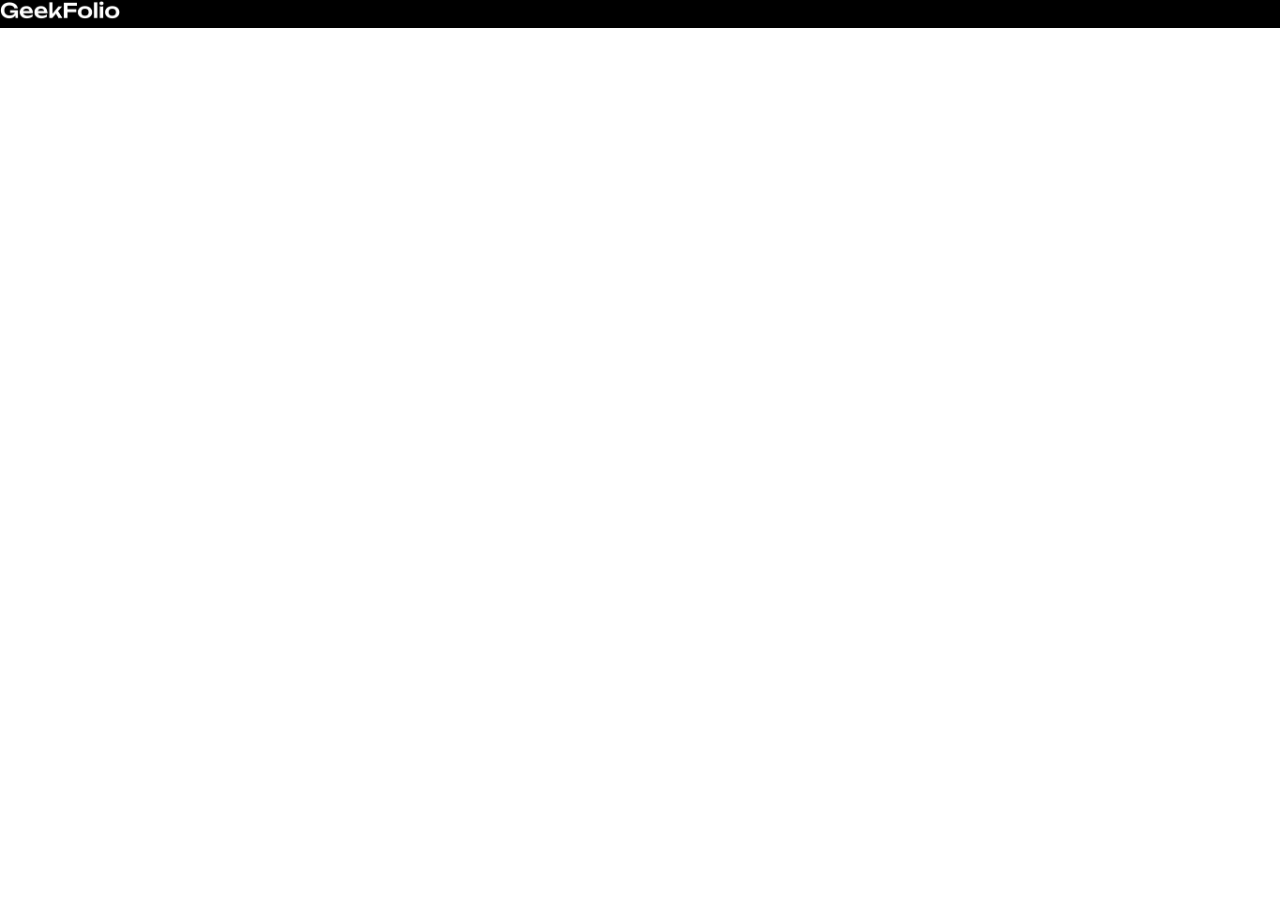
==== index.html @ cf7cf977 "added 3 files" ====
<!DOCTYPE html>
<html lang="en">
<head>
    <meta charset="UTF-8">
    <meta name="viewport" content="width=device-width, initial-scale=1.0">
    <title>Document</title>
    <link rel="stylesheet" href="style.css">
</head>
<body>
    <header>
        <nav>
            <div class="menu-container">
                <div class="logo"><img class="logo-photo" src="../logo/logo-light.png" alt=""></div>
                <div class="menus"></div>
            </div>
        </nav>
    </header>
    <main></main>
    <footer></footer>
</body>
</html>
---- style.css ----
*{
    margin: 0px;
    padding: 0px;
}
.menu-container{
    background-color: black;
}
.logo-photo{
    width: 120px;
}
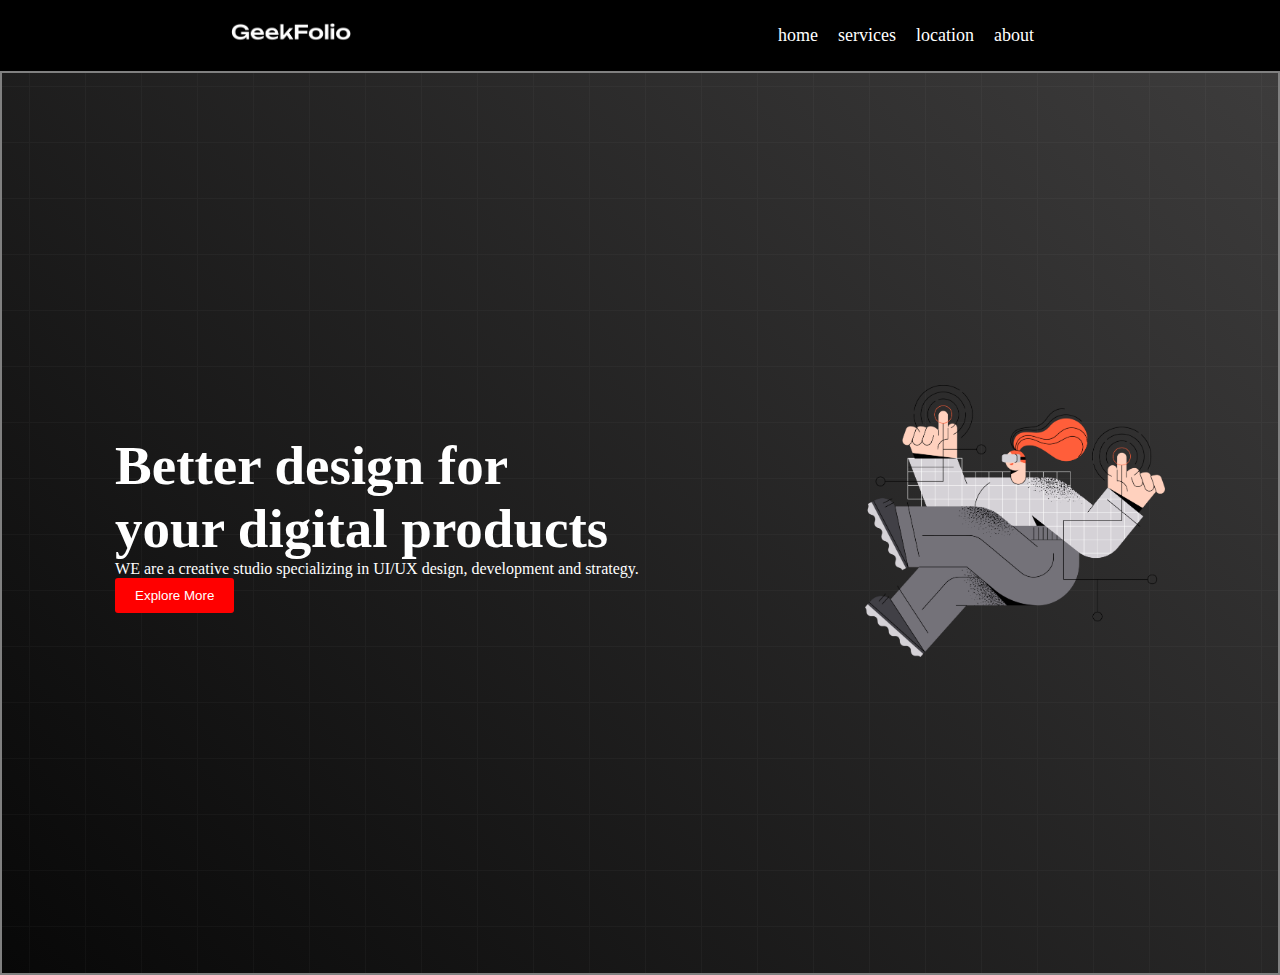
==== commit 9cf29ea0: "banner added" ====
--- a/index.html
+++ b/index.html
@@ -11,11 +11,27 @@
         <nav>
             <div class="menu-container">
                 <div class="logo"><img class="logo-photo" src="../logo/logo-light.png" alt=""></div>
-                <div class="menus"></div>
+                <div class="menus">
+                    <li class="menu">home</li>
+                    <li class="menu">services</li>
+                    <li class="menu">location</li>
+                    <li class="menu">about</li>
+                </div>
             </div>
         </nav>
     </header>
-    <main></main>
+    <main>
+        <section>
+            <div class="banner-container">
+                <div class="text">
+                    <h1 class="title">Better design for <br> your digital products</h1>
+                    <p class="description">WE are a creative studio specializing in UI/UX design, development and strategy.</p>
+                    <button class="Btn">Explore More</button>
+                </div>
+                <div class="photo"><img class="banner-size" src="../images/banner.png" alt=""></div>
+            </div>
+        </section>
+    </main>
     <footer></footer>
 </body>
 </html>--- a/style.css
+++ b/style.css
@@ -4,7 +4,55 @@
 }
 .menu-container{
     background-color: black;
+    padding: 20px;
+    color: white;
+    list-style: none;
+    display: flex;
+    align-items: center;
+    justify-content: space-around;
 }
 .logo-photo{
     width: 120px;
-}+}
+.menus{
+    display: flex;
+}
+.menu{
+    margin-right: 10px;
+    padding: 5px;
+    font-size: 18px;
+    cursor: pointer;
+}
+.menu:hover{
+    color: violet;
+}
+.banner-size{
+    width: 300px;
+}
+.banner-container{
+    display: flex;
+    justify-content: space-around;
+    height: 100vh;
+    align-items: center;
+    border: 2px solid gray;
+    color: white;
+    background-image: url("../images/background.png"), 
+    linear-gradient(45deg,rgb(8, 8, 8),#3d3c3c);
+}
+.title{
+    font-size: 55px;
+    font-weight: bold;
+}
+.discription{
+    font-size: 18px;
+    margin-top: 15px;
+    margin-bottom: 15px;
+
+}
+.Btn{
+    padding: 10px 20px;
+    background-color: red;
+    color: white;
+    border: none;
+    border-radius: 3px;
+}
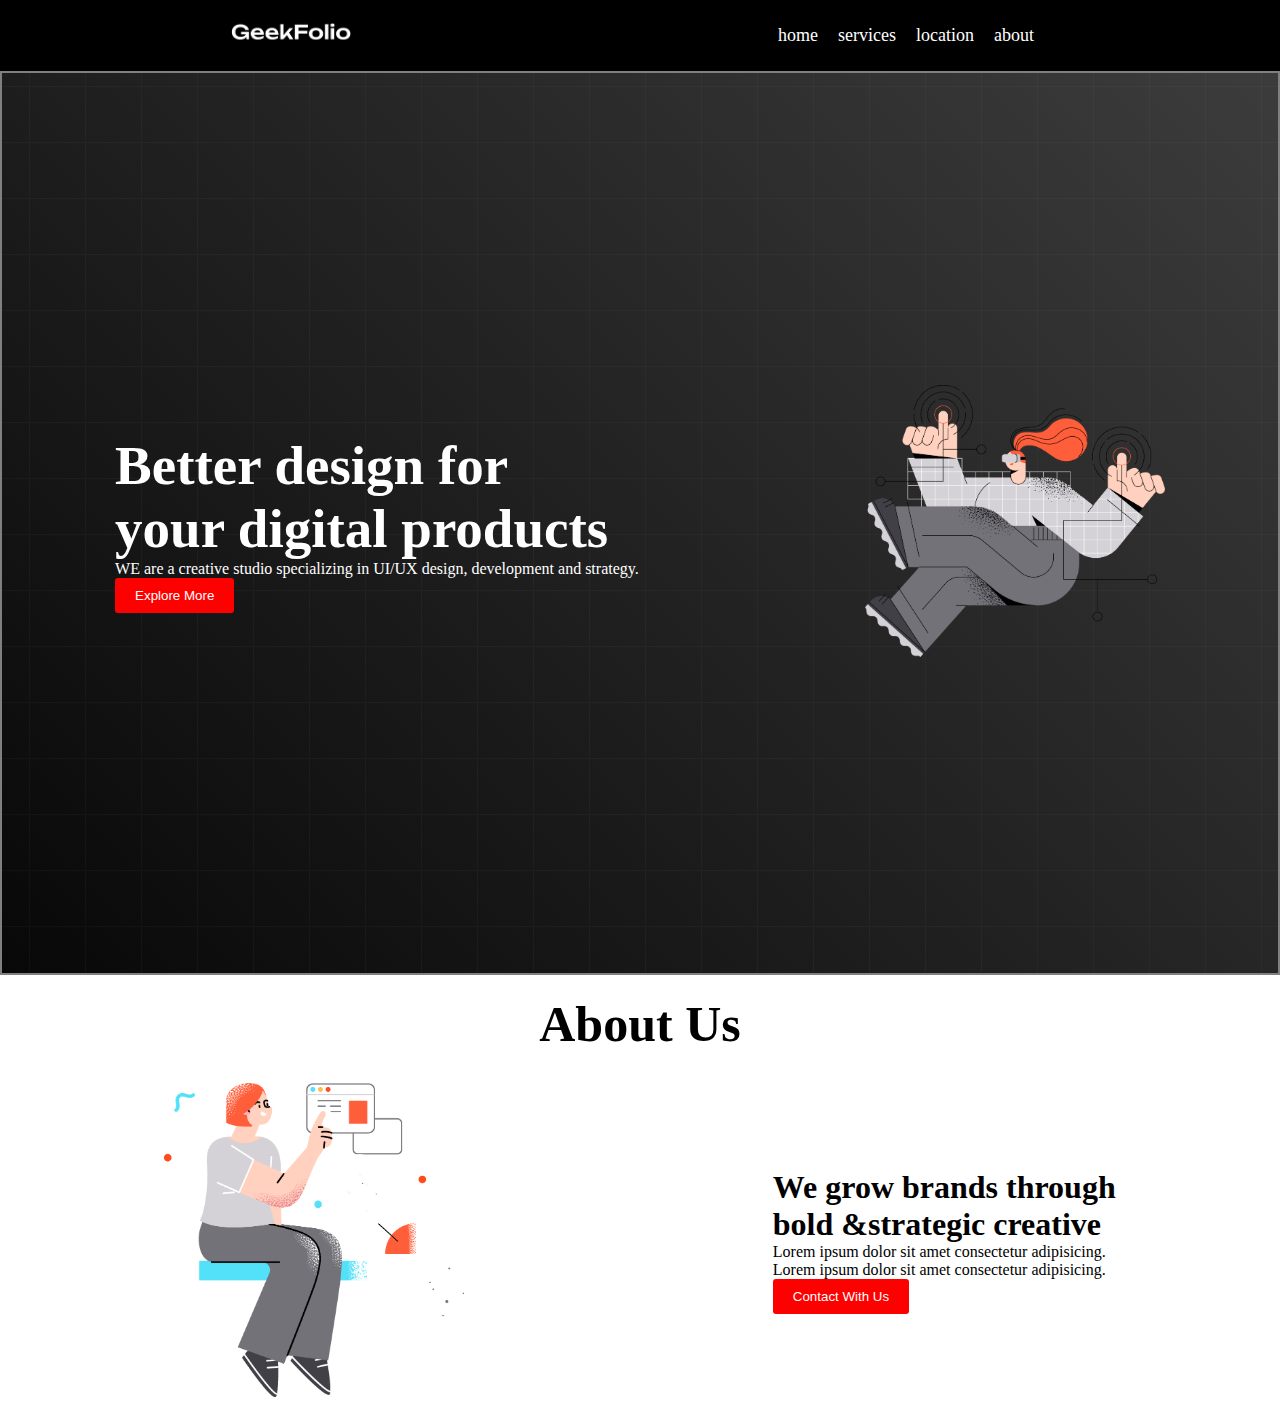
==== commit 91d62823: "about us adde" ====
--- a/index.html
+++ b/index.html
@@ -31,6 +31,22 @@
                 <div class="photo"><img class="banner-size" src="../images/banner.png" alt=""></div>
             </div>
         </section>
+        <section>
+            <h1 class="title2">About Us</h1>
+            <div class="about-container">
+            <div class="about-info">
+                <h1>We grow brands through <br>bold &strategic creative</h1>
+                <p>Lorem ipsum dolor sit amet consectetur adipisicing.
+                </p>
+                <p>Lorem ipsum dolor sit amet consectetur adipisicing.
+                </p>
+                <button class="Btn">Contact With Us</button>
+            </div>
+            <div class="img"><img class="banner-size"src="../images/section.png" alt=""></div>
+                
+                </div>
+            </div>
+        </section>
     </main>
     <footer></footer>
 </body>
--- a/style.css
+++ b/style.css
@@ -56,3 +56,17 @@
     border: none;
     border-radius: 3px;
 }
+.about-container{
+    display: flex;
+    justify-content: space-around;
+    align-items: center;
+    flex-direction: row-reverse;
+    padding: 10px;
+}
+.title2{
+    text-align: center;
+    padding: 20px;
+    font-size: 50px;
+}
+
+
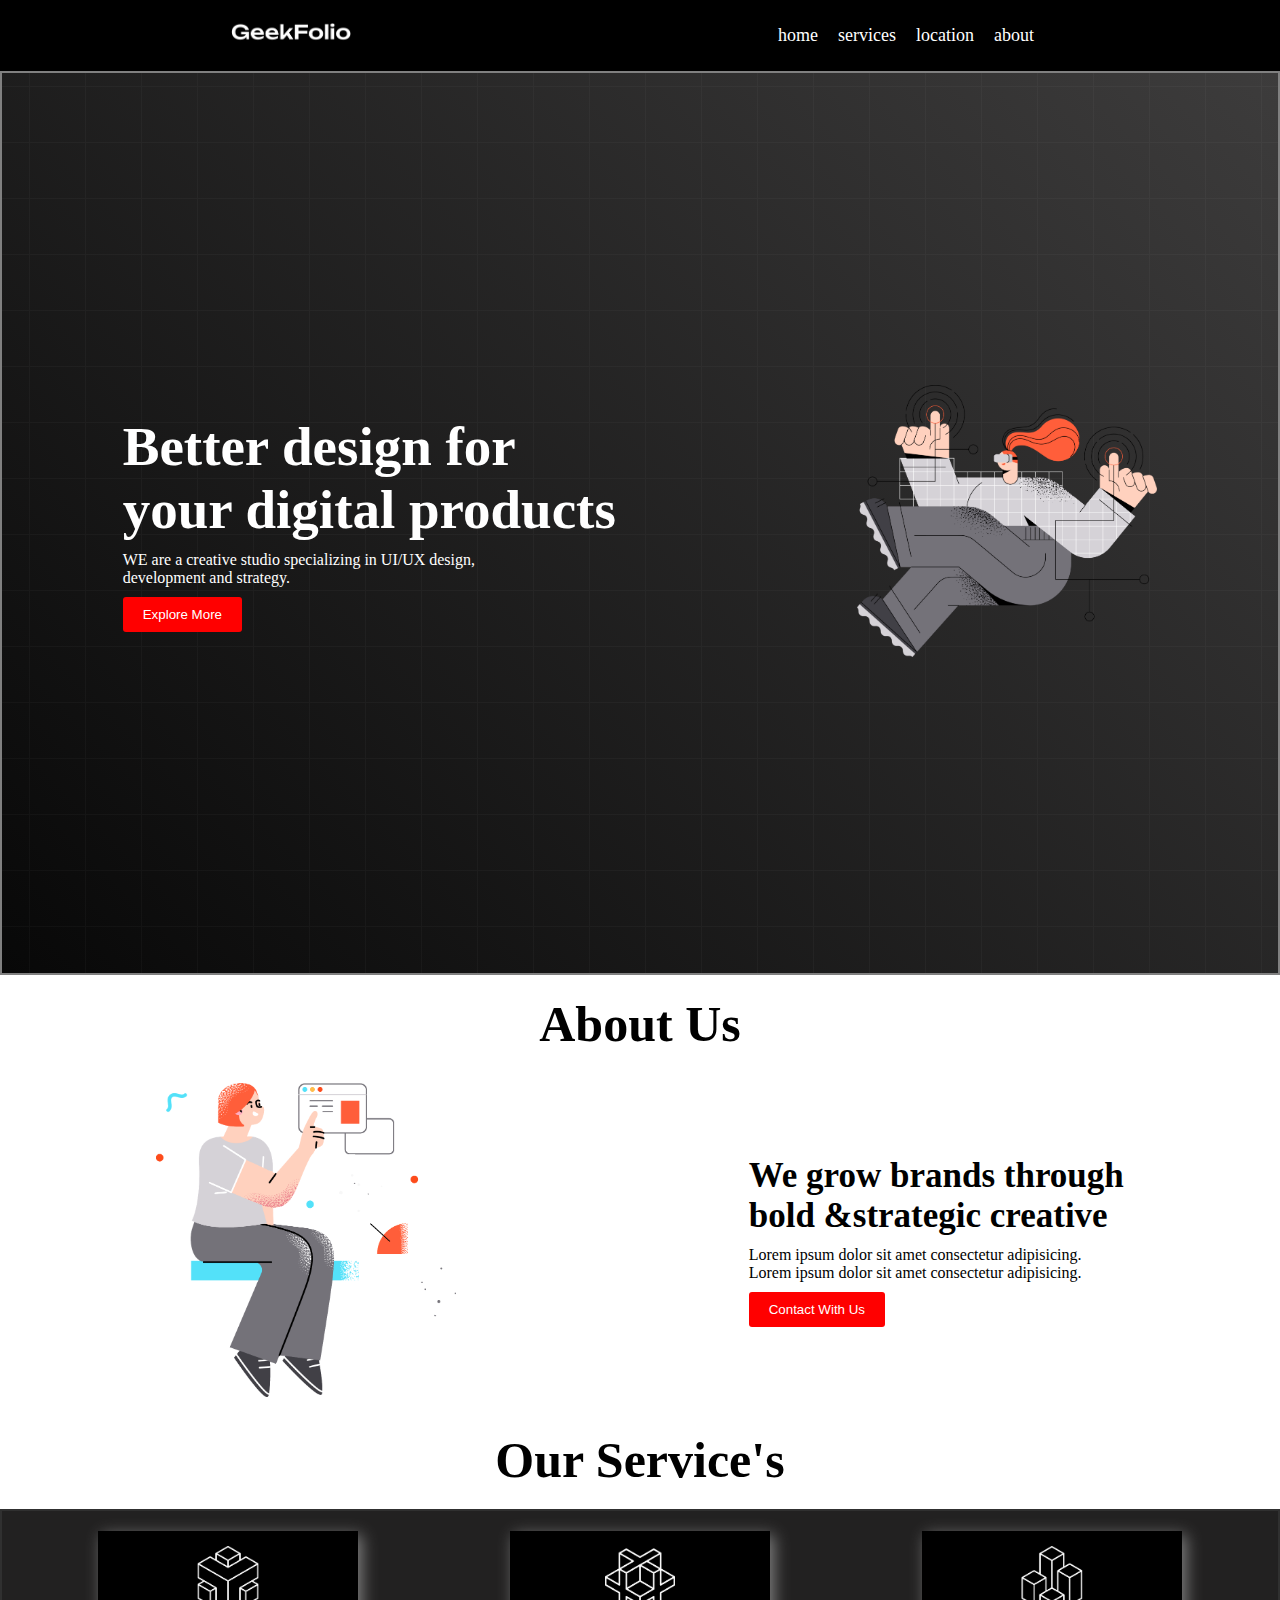
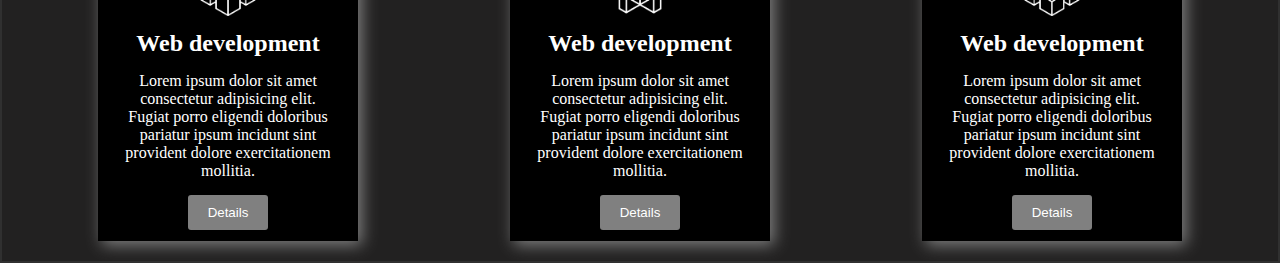
==== commit e7eb826b: "half website" ====
--- a/index.html
+++ b/index.html
@@ -25,7 +25,7 @@
             <div class="banner-container">
                 <div class="text">
                     <h1 class="title">Better design for <br> your digital products</h1>
-                    <p class="description">WE are a creative studio specializing in UI/UX design, development and strategy.</p>
+                    <p class="description">WE are a creative studio specializing in UI/UX design, <br>development and strategy.</p>
                     <button class="Btn">Explore More</button>
                 </div>
                 <div class="photo"><img class="banner-size" src="../images/banner.png" alt=""></div>
@@ -35,7 +35,7 @@
             <h1 class="title2">About Us</h1>
             <div class="about-container">
             <div class="about-info">
-                <h1>We grow brands through <br>bold &strategic creative</h1>
+                <h1 class="text2">We grow brands through <br>bold &strategic creative</h1>
                 <p>Lorem ipsum dolor sit amet consectetur adipisicing.
                 </p>
                 <p>Lorem ipsum dolor sit amet consectetur adipisicing.
@@ -47,6 +47,32 @@
                 </div>
             </div>
         </section>
+        <section>
+            <h1 class="title2">Our Service's</h1>
+            <div class="service-container">
+                <div class="box1">
+                 <img class="icon" src="../icon/0.png" alt="">
+                 <h2 class="title3">Web development</h2>
+                 <p class="description3">Lorem ipsum dolor sit amet consectetur adipisicing elit. Fugiat porro eligendi doloribus pariatur ipsum incidunt sint provident dolore exercitationem mollitia.</p>
+                 <button class="Btn box-btn">Details</button>
+
+                </div>
+                <div class="box1">
+                 <img class="icon" src="../icon/1.png" alt="">
+                 <h2 class="title3">Web development</h2>
+                 <p class="description3">Lorem ipsum dolor sit amet consectetur adipisicing elit. Fugiat porro eligendi doloribus pariatur ipsum incidunt sint provident dolore exercitationem mollitia.</p>
+                 <button class="Btn box-btn">Details</button>
+
+                </div>
+                <div class="box1">
+                 <img class="icon" src="../icon/2.png" alt="">
+                 <h2 class="title3">Web development</h2>
+                 <p class="description3">Lorem ipsum dolor sit amet consectetur adipisicing elit. Fugiat porro eligendi doloribus pariatur ipsum incidunt sint provident dolore exercitationem mollitia.</p>
+                 <button class="Btn box-btn">Details</button>
+
+                </div>
+            </div>
+        </section>
     </main>
     <footer></footer>
 </body>
--- a/style.css
+++ b/style.css
@@ -42,6 +42,7 @@
 .title{
     font-size: 55px;
     font-weight: bold;
+    margin-bottom: 10px;
 }
 .discription{
     font-size: 18px;
@@ -55,6 +56,7 @@
     color: white;
     border: none;
     border-radius: 3px;
+    margin-top: 10px;
 }
 .about-container{
     display: flex;
@@ -68,5 +70,39 @@
     padding: 20px;
     font-size: 50px;
 }
+.text2{
+    font-size: 35px;
+    font-weight: bold;
+    margin-bottom: 10px;
+}
+.box1{
+    width: 230px;
+    height: 280px;
+    box-shadow: 4px 4px 15px gray;
+    background-color: black;
+    text-align: center;
+    padding: 15px;
+    color: white;
+}
+.icon{
+    width: 70px;
+}
+.box-btn{
+    background-color: gray;
+    margin-top: 10px;
+}
+.title3{
+   padding: 10px;
+}
+.description3{
+    padding: 5px;
+}
+.service-container{
+    display: flex;
+    align-items: center;
+    justify-content: space-around;
+    padding: 20px;
+    border: 2px solid rgb(48, 48, 48);
+    background-color: rgb(34, 33, 33);
+}
 
-
